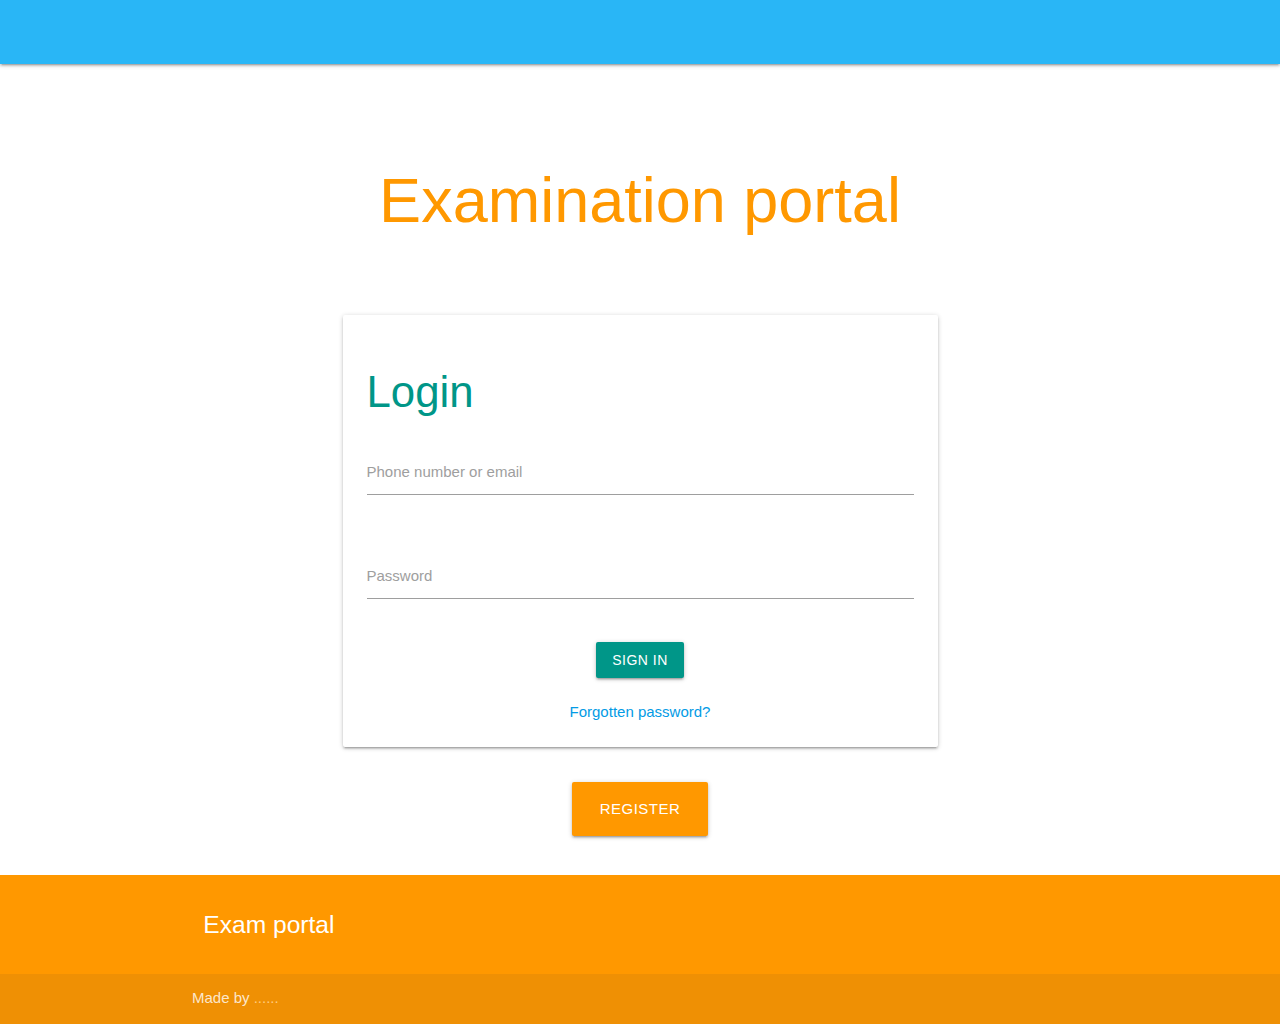
==== src/main/resources/assets/index.html @ 3810770d "Initial commit." ====
<!DOCTYPE html>
<html lang="en">
<head>
    <meta http-equiv="Content-Type" content="text/html; charset=UTF-8"/>
    <meta name="viewport" content="width=device-width, initial-scale=1, maximum-scale=1.0"/>
    <title>Exam</title>
    <link href="https://fonts.googleapis.com/icon?family=Material+Icons" rel="stylesheet">
    <link href="css/materialize.css" type="text/css" rel="stylesheet" media="screen,projection"/>
    <link href="css/style.css" type="text/css" rel="stylesheet" media="screen,projection"/>
</head>
<body>
<nav class="light-blue lighten-1" role="navigation">
    <div class="nav-wrapper container"><a id="logo-container" href="#" class="brand-logo"></a>
        <ul class="right hide-on-med-and-down">
            <li><a href="#"></a></li>
        </ul>

        <ul id="nav-mobile" class="sidenav">
            <li><a href="#"></a></li>
        </ul>
        <a href="#" data-target="nav-mobile" class="sidenav-trigger"><i class="material-icons">menu</i></a>
    </div>
</nav>

<div class="section no-pad-bot" id="index-banner">
    <div class="container">
        <br><br>
        <h1 class="header center orange-text">Examination portal</h1>
        <div class="row center">
            <h5 class="header col s12 light"></h5>
        </div>
    </div>
</div>

<div class="row">
    <div class="col s12 m6 offset-m3" id="login">
        <div class="">
            <form class="col s12" id="login-form" action="javascript:">
                <div class="form-container card hoverable">
                    <div class="card-content">
                        <h3 class="teal-text">Login</h3>
                        <div class="row">
                            <div class="input-field col s12">
                                <input id="phone-or-email" name="phone-or-email" type="text" required class="validate">
                                <label for="phone-or-email">Phone number or email</label>
                            </div>
                        </div>
                        <div class="row">
                            <div class="input-field col s12">
                                <input id="login-password" name="password" type="password" required class="validate">
                                <label for="login-password">Password</label>
                            </div>
                        </div>
                        <div id="login-form-error" class="message-error"></div>
                        <center>
                            <button class="btn waves-effect waves-light teal" onclick="signIn()">Sign In
                            </button>
                            <br>
                            <br>
                            <a href="">Forgotten password?</a>
                        </center>
                    </div>
                </div>
            </form>
        </div>
    </div>
    <div class="col s12 m6 offset-m3" id="register" style="display: none">
        <div class="">
            <form class="col s12" id="register-form" action="javascript:">
                <div class="form-container card hoverable">
                    <div class="card-content">
                        <h3 class="teal-text">Register</h3>
                        <div class="row">
                            <div class="input-field col s6">
                                <input id="first_name" name="name-first" type="text" required class="validate">
                                <label for="first_name">First Name</label>
                            </div>
                            <div class="input-field col s6">
                                <input id="name" type="text" name="name-last" required class="validate">
                                <label for="name">Last Name</label>
                            </div>
                        </div>
                        <div class="row">
                            <div class="input-field col s12">
                                <input id="email" type="email" name="email" class="validate">
                                <label for="email">Email</label>
                            </div>
                        </div>
                        <div class="row">
                            <div class="input-field col s12">
                                <input id="phone" type="text" name="phone" required class="validate">
                                <label for="phone">Phone number</label>
                            </div>
                        </div>
                        <div class="row">
                            <div class="input-field col s12">
                                <input id="password" type="password" name="password" required class="validate">
                                <label for="password">Password</label>
                            </div>
                        </div>
                        <div class="row">
                            <div class="input-field col s12">
                                <input id="password-confirm" type="password" required class="validate">
                                <label for="password-confirm">Retype password</label>
                            </div>
                        </div>
                        <div id="register-form-error" class="message-error"></div>
                        <center>
                            <button class="btn waves-effect waves-light teal" onclick="signUp()" type="submit"
                                    name="action">Submit
                            </button>
                        </center>
                        <a href="javascript:" class="waves-effect waves-light" onclick="showLogin()">Login if
                            already registered
                        </a>
                    </div>
                </div>
            </form>
        </div>
    </div>
</div>

<div class="row center" id="register-button">
    <div>
        <a href="#" class="btn-large waves-effect waves-light orange"
           onclick="showSignUpForm()">Register</a></div>
    <div id="separator-text"></div>
</div>


<footer class="page-footer orange">
    <div class="container">
        <div class="row">
            <div class="col l6 s12">
                <h5 class="white-text">Exam portal</h5>
                <p class="grey-text text-lighten-4"></p>
            </div>
        </div>
    </div>
    <div class="footer-copyright">
        <div class="container">
            Made by <a class="orange-text text-lighten-3" href="">......</a>
        </div>
    </div>
</footer>


<!--  Scripts-->
<script src="https://code.jquery.com/jquery-2.1.1.min.js"></script>
<script src="js/materialize.js"></script>
<script src="js/init.js"></script>
<script src="js/homepage.js"></script>

</body>
</html>
---- src/main/resources/assets/css/style.css ----
/* Custom Stylesheet */
/**
 * Use this file to override Materialize files so you can update
 * the core Materialize files in the future
 *
 * Made By MaterializeCSS.com
 */

.icon-block {
    padding: 0 15px;
}

.icon-block .material-icons {
    font-size: inherit;
}

#separator-text {
    padding-top: 19px;
    font-family: Arial, serif;
    font-size: 22px;
}

.message-error {
    color: orange;
}

.hidden {
    display: block !important;
}
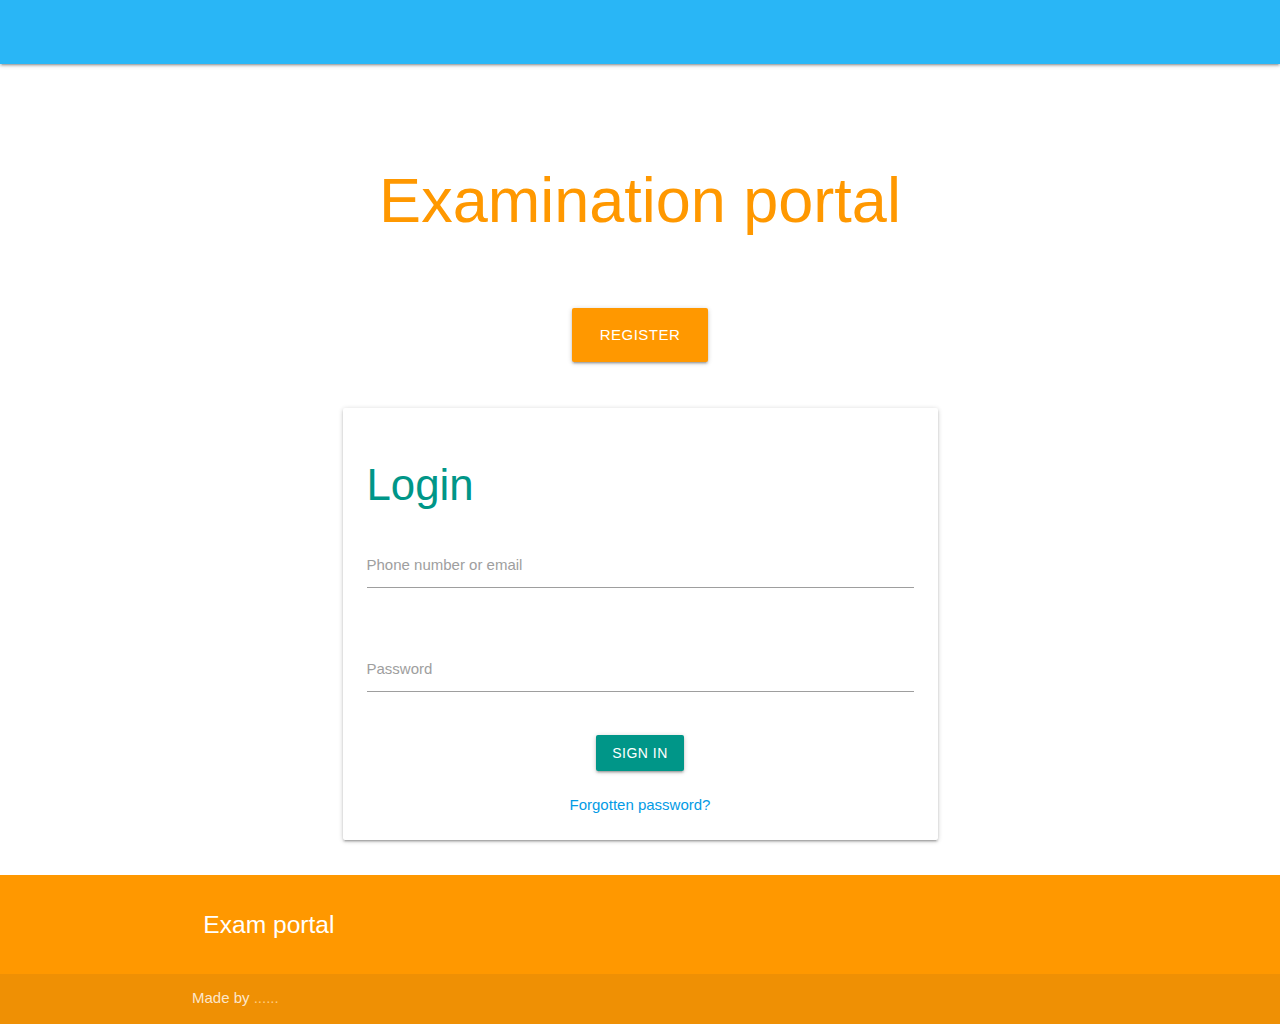
==== commit b5272e92: "Adds face detection options." ====
--- a/src/main/resources/assets/index.html
+++ b/src/main/resources/assets/index.html
@@ -29,11 +29,17 @@
         <div class="row center">
             <h5 class="header col s12 light"></h5>
         </div>
+        <div class="row center" id="register-button">
+            <div>
+                <a href="#" class="btn-large waves-effect waves-light orange"
+                   onclick="showSignUpForm()">Register</a></div>
+            <div id="separator-text"></div>
+        </div>
     </div>
 </div>
 
 <div class="row">
-    <div class="col s12 m6 offset-m3" id="login">
+    <div class="col s12 m10 l6 offset-m1 offset-l3" id="login">
         <div class="">
             <form class="col s12" id="login-form" action="javascript:">
                 <div class="form-container card hoverable">
@@ -64,7 +70,7 @@
             </form>
         </div>
     </div>
-    <div class="col s12 m6 offset-m3" id="register" style="display: none">
+    <div class="col s12 m10 l6 offset-m1 offset-l3" id="register" style="display: none">
         <div class="">
             <form class="col s12" id="register-form" action="javascript:">
                 <div class="form-container card hoverable">
@@ -120,12 +126,7 @@
     </div>
 </div>
 
-<div class="row center" id="register-button">
-    <div>
-        <a href="#" class="btn-large waves-effect waves-light orange"
-           onclick="showSignUpForm()">Register</a></div>
-    <div id="separator-text"></div>
-</div>
+
 
 
 <footer class="page-footer orange">
